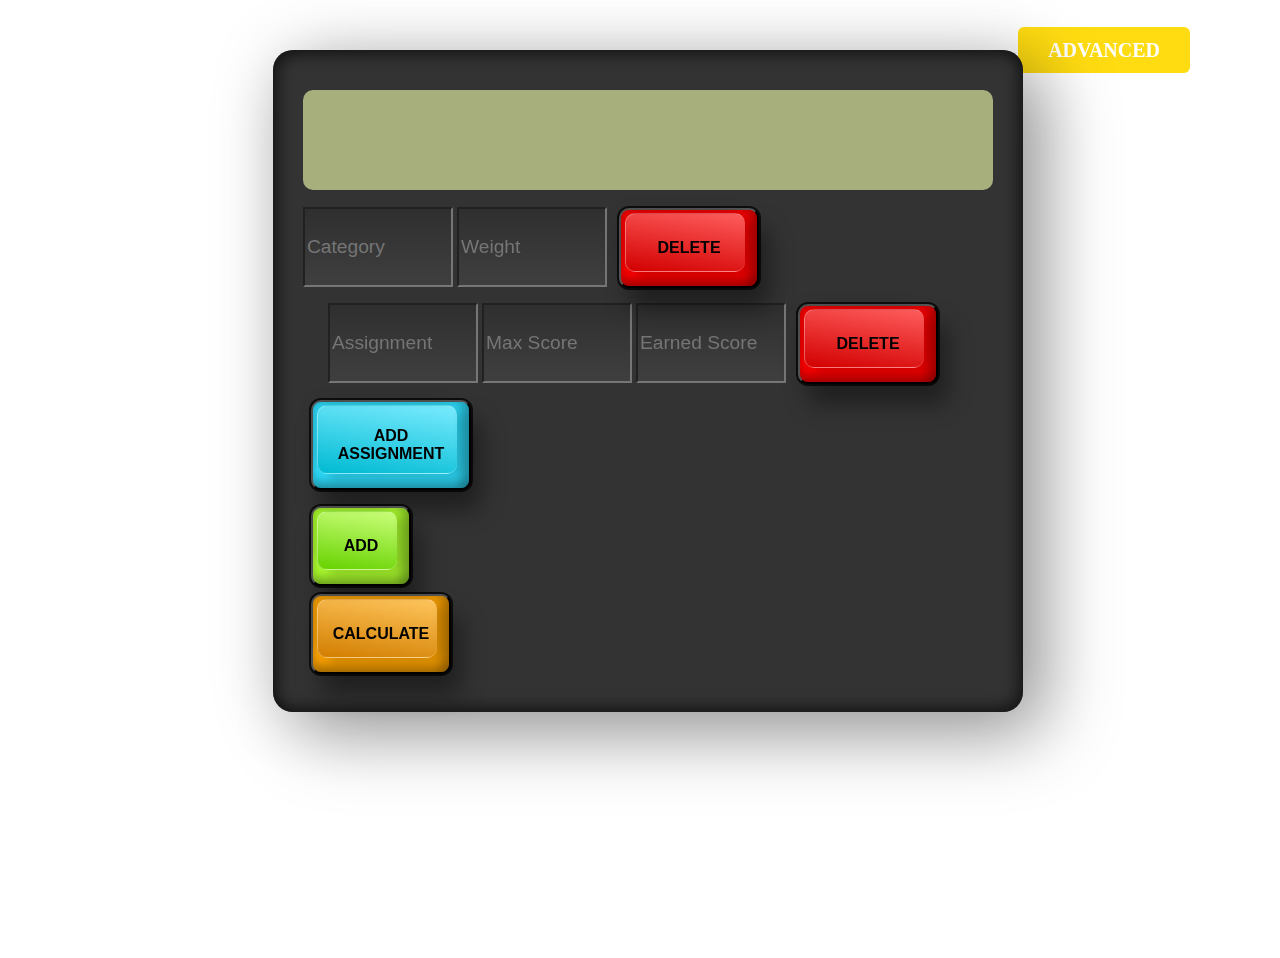
==== advanced.html @ 673f8e64 "change font of weighted average in advanced mode" ====
<!DOCTYPE html>
<html lang = "en">
    <head>
        <!-- Main CSS sheet and responsive CSS sheets -->
        <link rel="stylesheet" type="text/css" href="css/main.css">

        <!-- Bootstrap CSS -->
        <link rel="stylesheet" href="https://cdn.jsdelivr.net/npm/bootstrap@4.6.0/dist/css/bootstrap.min.css" integrity="sha384-B0vP5xmATw1+K9KRQjQERJvTumQW0nPEzvF6L/Z6nronJ3oUOFUFpCjEUQouq2+l" crossorigin="anonymous" />
    
        <!--Font Styles-->
        <link href='https://fonts.googleapis.com/css?family=Orbitron' rel='stylesheet' type='text/css'>
        
        <meta charset = "utf-8">
        <meta http-equiv = "X-UA-Compatible" content = "IE=edge">
        <meta name = "description" content = "Calculate your weighted average in a class.">
        <meta name = "viewport" content = "width=device-width, initial-scale=1">

        <title>Advanced Grade Calculator</title>
    </head>
    <body class = "background">
        <nav class="navbar navbar-dark bg-dark">
            <div class="container-fluid">
                <header class = "navbar">
                    <ul>
                        <li><a href="index.html">Basic</a></li>
                        <li><a class = "active" href = "advanced.html">Advanced</a></li>
                    </ul>
                </header>
            </div>
        </nav>
        <div class = "container">
            <div class = "basic" id="basic">
                <div class = "main">
                    <div class = "calculator-section">
                        <input type = "text" class = "value" id = "finalGrade" readonly name ="txt">
                        <div class ="row align-items-start">
                            <div class = "col-xs-12 col-sm-12 col-md-12 col-lg-12" id = "inputFields">
                                <div id = "category0">    
                                    <input class = "name" type = "text" placeholder = "Category">
                                    <input class = "numeric" type = "number" placeholder = "Weight" min = "0" max = "100" required>
                                    <button id = "delCategory0"class ="btn_delete"><i>Delete</i></button>
                                    <div id = "category0-assignments">
                                        <div id = "assignment0" class = "assignment">
                                            <input style =  "margin: 5px 0px 0px 25px;" class = "name" type = "text" placeholder = "Assignment">
                                            <input class = "numeric" type = "number" placeholder = "Max Score" min = "0" max = "100" required>
                                            <input class = "numeric" type = "number" placeholder = "Earned Score" min = "0" max = "100" required>
                                            <button id = "delAssignment0" class ="btn_delete"><i>Delete</i></button>
                                        </div>
                                    </div>
                                    <button id = "newAssignment0" class = "btn_add_assignment"><i>Add Assignment</i></button>
                                </div>
                            </div>
                        </div>
                        <div class="row align-items-end">
                            <div class="col-xs-12 col-sm-12 col-md-6 col-lg-6">
                                <button id = "newCategory" class = "btn_add"><i>Add</i></button>
                            </div>
                            <div class="col">
                                <button id = "calculate" class ="btn_calculate" ><i>calculate</i></button>
                            </div>
                        </div>
                    </div>
                </div>
            </div>
        </div>
        <script src = "js/jquery-3.6.0.min.js"></script>
        <script src = "js/advanced/advancedInputFields.js"></script>
        <script src = "js/advanced/Assignment.js"></script>
        <script src = "js/advanced/advancedCategory.js"></script>
        <script src = "js/advanced/advancedMode.js"></script>
        <script src = "js/advanced/advancedCalculate.js"></script>
    </body>
</html>
---- css/main.css ----
/* General CSS Styling for all elements */
* {
    box-sizing: border-box;
}

.background {
    width: 100%;
    height: 100vh;
    background-size: cover;
    background-position: center;
    background-repeat: no-repeat;
    background-attachment: fixed;
}

.navbar {
    position:fixed;
    top:0;
    left:0;
    width:100%;
    height: 100px;
    padding:10px 90px;
    box-sizing: border-box;
    border-bottom: 1px solid #fff;
}

.navbar ul {
    list-style: none;
    margin: 0;
    padding: 0;
    float: right;
    display:flex;
}

.navbar ul li a {
    line-height: 80px;
    padding: 12px 30px;
    text-decoration: None;
    font-size: 20px;
    font-weight: bold;
    color:white;
    text-transform: uppercase;
    transition: all ease 0.5s;

}

.navbar ul li a:hover {
    background: rgba(255, 217, 0, 0.932);;
    border-radius: 6px;
}

.navbar ul li a.active {
    background:rgba(255, 217, 0, 0.932);
    border-radius: 6px;
}

.main {
    position: relative;
    width: 750px;
    min-height: 400px;
    background: #333;
    padding:40px 30px 30px;
    border-radius: 20px;
    margin: auto;
    margin-top:50px;
    box-shadow: 25px 25px 75px rgba(0,0,0,0.25),
    10px 10px 70px rgba(0,0,0,0.25),
    inset -5px -5px 15px rgba(0,0,0,0.5),
    inset 5px 5px 15px rgba(0,0,0,0.5);

}

/* encases the save/upload buttons */
.submain {
    position: relative;
    width: 750px;
    height: 75px;
    background: #333;
    padding:20px 30px 30px;
    border-radius: 20px;
    margin: auto;
    margin-top:50px;
    box-shadow: 25px 25px 75px rgba(0,0,0,0.25),
    10px 10px 70px rgba(0,0,0,0.25),
    inset -5px -5px 15px rgba(0,0,0,0.5),
    inset 5px 5px 15px rgba(0,0,0,0.5);
}

.label {
    color:white;
    font-family:Arial, Helvetica, sans-serif;
    padding-right: 10px;
}

/* space the upload and save data button */
.space {
    margin-right:10px ;
    margin-left:10px;
}

.calculator-section {
    position: relative;
    display:grid
}

/* design for finalGrade display*/
.calculator-section .value {
    position: relative;
    height: 100px;
    width: 100%;
    border: none;
    outline: none;
    background: #a7af7c;
    margin-bottom: 10px;
    border-radius: 10px;
    text-align: right;
    font-size:6.2em;
    color:black;
    font-family: 'Orbitron', sans-serif;
}

/*design for input fields*/
.calculator-section input {
    width: 150px;
    height: 80px;
    background: linear-gradient(180deg,#2f2f2f, #3f3f3f );
    color:white;
    font-size:1.2em;

}

/*design for buttons*/
.calculator-section button {
    position:relative;
    display:grid;
    place-items: center;
    width: 80px;
    height: 80px;
    margin: 8px;
    background: linear-gradient(180deg,#2f2f2f, #3f3f3f );
    box-shadow: inset -8px 0 8px rgba(0,0,0,0.25),
    inset 0 -8px 8px rgba(0,0,0,0.25),
    0 0 0 2px rgba(0,0,0,0.75),
    10px 20px 25px rgba(0,0,0,0.4);
    user-select: None;
    cursor: pointer;
    font-weight: bold;
    border-radius: 10px;
}

.calculator-section button::before {
    content: '';
    position: absolute;
    top: 3px; 
    left: 4px;
    bottom: 14px;
    right: 12px;
    background: linear-gradient(9deg,#2f2f2f, #4d4d4d);
    border-radius: 10px;
    box-shadow: -5px -5px 15px rgba(0,0,0,0.1),
    10px 5px 10px rgba(0,0,0,0.15);
    border-left: 1px solid #0004;
    border-bottom: 1px solid #0004;
    border-top: 1px solid #0004;
}

.calculator-section .btn_delete {
    display: inline;
    width: 140px;
    background: #f00;
}

.calculator-section .btn_delete::before {
    background:linear-gradient(9deg,#d20000, #ffffff5c);
    border-left: 1px solid #fff4;
    border-bottom: 1px solid #fff4;
    border-top: 1px solid #fff4;
}

.calculator-section .btn_add {
    width: 100px;
    background: greenyellow; 
}

.calculator-section .btn_add::before {
    background:linear-gradient(9deg,#66d200, #ffffff5c);
    border-left: 1px solid #fff4;
    border-bottom: 1px solid #fff4;
    border-top: 1px solid #fff4;
}
  
.calculator-section .btn_calculate {
    width: 140px;
    background: orange;
}

.calculator-section .btn_calculate::before {
    background:linear-gradient(9deg,#d27e00, #ffffff5c);
    border-left: 1px solid #fff4;
    border-bottom: 1px solid #fff4;
    border-top: 1px solid #fff4;
}

.calculator-section .btn_add_assignment{
    height: 90px;
    width: 160px;
    background: rgb(47, 224, 255); 
}

.calculator-section .btn_add_assignment::before{
    background:linear-gradient(9deg,#00bad2, #ffffff5c);
    border-left: 1px solid #fff4;
    border-bottom: 1px solid #fff4;
    border-top: 1px solid #fff4;
}
  

/*text of each button*/
.calculator-section button i {
    position: relative;
    font-style: normal;
    font-size: 1.2em;
    text-transform: uppercase;
}

/*Quillan's shitty CSS that will probably need to be altered or deleted*/
.calculator-section .btn-upload {
    width: 140px;
    background: rgba(238, 204, 10, 0.932);;
}

.calculator-section .btn-upload::before{
    background:linear-gradient(9deg,rgba(255, 217, 0, 0.932), #ffffff5c);
    border-left: 1px solid #fff4;
    border-bottom: 1px solid #fff4;
    border-top: 1px solid #fff4;
    
}

.calculator-section .btn-download {
    width: 140px;
    background: rgba(255, 217, 0, 0.932);;

}

.calculator-section .btn-download::before {
 
    background:linear-gradient(9deg,rgba(255, 217, 0, 0.932), #ffffff5c);
    border-left: 1px solid #fff4;
    border-bottom: 1px solid #fff4;
    border-top: 1px solid #fff4;
}

/*
CSS for the right column of the Basic Calculator page
*/
.row .rightColumn {
    margin-top: 50px;
}

.row .rightColumn #basicExample table, .row .rightColumn #basicExample th, .row .rightColumn #basicExample td {
    border: 1px solid black;
    border-radius: 10px;
}

.row .rightColumn #basicExample th, .row .rightColumn #basicExample td {
    padding: 5px;
}

/* Source: https://www.w3schools.com/howto/howto_css_arrows.asp */
.arrow {
    border: solid black;
    border-width: 0px 3px 3px 0px;
    display: inline-block;
    padding: 5px;
    cursor: pointer;
}

.rightArrow {
    transform: rotate(-45deg);
    -webkit-transform: rotate(-45deg);
}

.downArrow {
    transform: rotate(45deg);
    -webkit-transform: rotate(45deg);
}
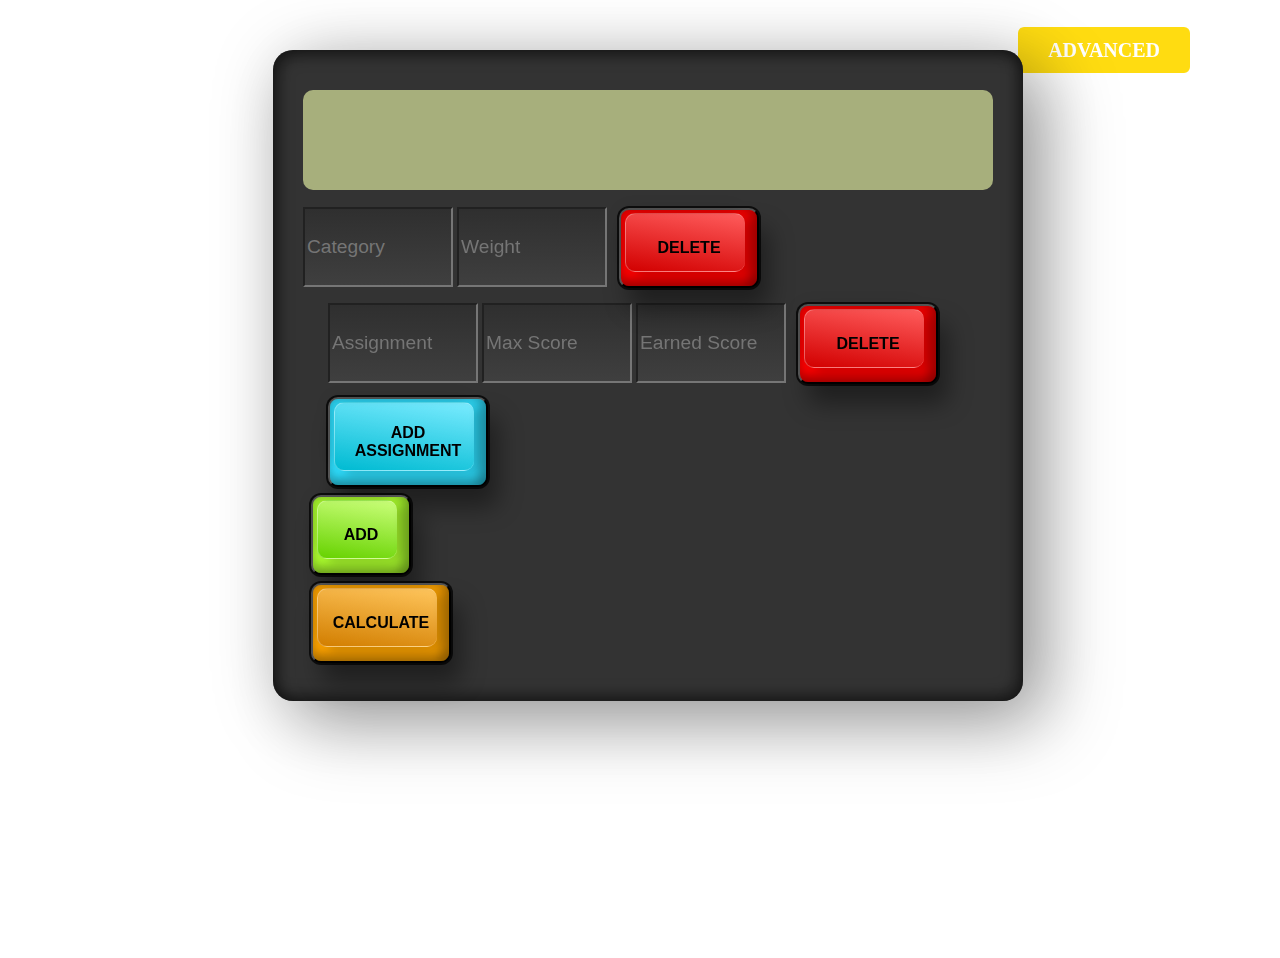
==== commit 5d5cc5e7: "FIXED THE BUGgit config user.namegit config user.name" ====
--- a/advanced.html
+++ b/advanced.html
@@ -47,7 +47,7 @@
                                             <button id = "delAssignment0" class ="btn_delete"><i>Delete</i></button>
                                         </div>
                                     </div>
-                                    <button id = "newAssignment0" class = "btn_add_assignment"><i>Add Assignment</i></button>
+                                    <button style =  "margin: 5px 0px 0px 25px;" id = "newAssignment0" class = "btn_add_assignment"><i>Add Assignment</i></button>
                                 </div>
                             </div>
                         </div>
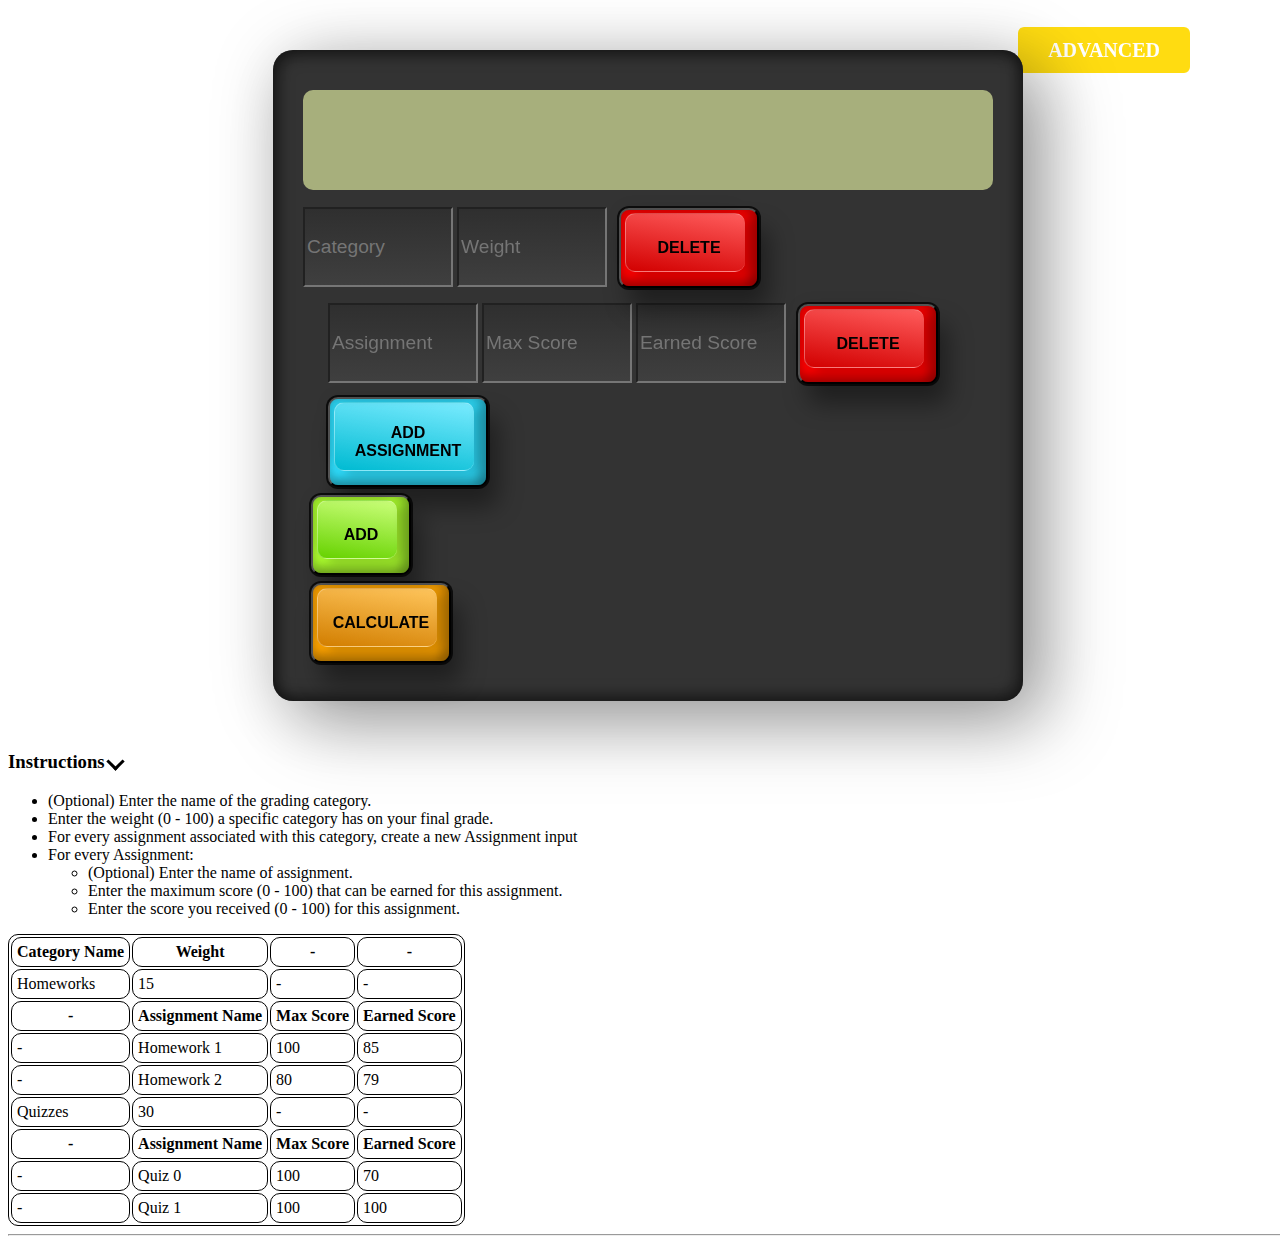
==== commit 7b1e90aa: "addded instructions for advanced calculator" ====
--- a/advanced.html
+++ b/advanced.html
@@ -28,42 +28,133 @@
                 </header>
             </div>
         </nav>
-        <div class = "container">
-            <div class = "basic" id="basic">
-                <div class = "main">
-                    <div class = "calculator-section">
-                        <input type = "text" class = "value" id = "finalGrade" readonly name ="txt">
-                        <div class ="row align-items-start">
-                            <div class = "col-xs-12 col-sm-12 col-md-12 col-lg-12" id = "inputFields">
-                                <div id = "category0">    
-                                    <input class = "name" type = "text" placeholder = "Category">
-                                    <input class = "numeric" type = "number" placeholder = "Weight" min = "0" max = "100" required>
-                                    <button id = "delCategory0"class ="btn_delete"><i>Delete</i></button>
-                                    <div id = "category0-assignments">
-                                        <div id = "assignment0" class = "assignment">
-                                            <input style =  "margin: 5px 0px 0px 25px;" class = "name" type = "text" placeholder = "Assignment">
-                                            <input class = "numeric" type = "number" placeholder = "Max Score" min = "0" max = "100" required>
-                                            <input class = "numeric" type = "number" placeholder = "Earned Score" min = "0" max = "100" required>
-                                            <button id = "delAssignment0" class ="btn_delete"><i>Delete</i></button>
+        <div class = "container-fluid">
+            <div class="row justify-content-between">
+
+                <div class="col-md-6">
+                    <div class = "basic" id="basic">
+                        <div class = "main">
+                            <div class = "calculator-section">
+                                <input type = "text" class = "value" id = "finalGrade" readonly name ="txt">
+                                <div class ="row align-items-start">
+                                    <div class = "col-xs-12 col-sm-12 col-md-12 col-lg-12" id = "inputFields">
+                                        <div id = "category0">    
+                                            <input class = "name" type = "text" placeholder = "Category">
+                                            <input class = "numeric" type = "number" placeholder = "Weight" min = "0" max = "100" required>
+                                            <button id = "delCategory0"class ="btn_delete"><i>Delete</i></button>
+                                            <div id = "category0-assignments">
+                                                <div id = "assignment0" class = "assignment">
+                                                    <input style =  "margin: 5px 0px 0px 25px;" class = "name" type = "text" placeholder = "Assignment">
+                                                    <input class = "numeric" type = "number" placeholder = "Max Score" min = "0" max = "100" required>
+                                                    <input class = "numeric" type = "number" placeholder = "Earned Score" min = "0" max = "100" required>
+                                                    <button id = "delAssignment0" class ="btn_delete"><i>Delete</i></button>
+                                                </div>
+                                            </div>
+                                            <button style =  "margin: 5px 0px 0px 25px;" id = "newAssignment0" class = "btn_add_assignment"><i>Add Assignment</i></button>
                                         </div>
                                     </div>
-                                    <button style =  "margin: 5px 0px 0px 25px;" id = "newAssignment0" class = "btn_add_assignment"><i>Add Assignment</i></button>
                                 </div>
-                            </div>
-                        </div>
-                        <div class="row align-items-end">
-                            <div class="col-xs-12 col-sm-12 col-md-6 col-lg-6">
-                                <button id = "newCategory" class = "btn_add"><i>Add</i></button>
-                            </div>
-                            <div class="col">
-                                <button id = "calculate" class ="btn_calculate" ><i>calculate</i></button>
+                                <div class="row align-items-end">
+                                    <div class="col-xs-12 col-sm-12 col-md-6 col-lg-6">
+                                        <button id = "newCategory" class = "btn_add"><i>Add</i></button>
+                                    </div>
+                                    <div class="col">
+                                        <button id = "calculate" class ="btn_calculate" ><i>calculate</i></button>
+                                    </div>
+                                </div>
                             </div>
                         </div>
                     </div>
                 </div>
+                <div class = "rightColumn col-md-6">
+                    <div class = "container-fluid">
+                        <h3 id = "helpSectionToggle">Instructions <i class = "arrow downArrow" id = "helpArrow"></i></h3>
+                        <div class = "row" id = "helpSection">
+                            <div class = "col-xs-12 col-sm-12 col-md-6 col-lg-6">
+                                <ul>
+                                    <li>(Optional) Enter the name of the grading category.</li>
+                                    <li>Enter the weight (0 - 100) a specific category has on your final grade.</li>
+                                    <li>For every assignment associated with this category, create a new Assignment input</li>
+                                    <li>For every Assignment:</li>
+                                    <ul>
+                                        <li>(Optional) Enter the name of assignment.</li>
+                                        <li>Enter the maximum score (0 - 100) that can be earned for this assignment.</li>
+                                        <li>Enter the score you received (0 - 100) for this assignment.</li>
+                                    </ul>
+                                </ul>
+                            </div>
+                            <div class = "col-xs-12 col-sm-12 col-md-6 col-lg-6" id = "basicExample">
+                                <table>
+                                    <tr>
+                                        <th>Category Name</th>
+                                        <th>Weight</th>
+                                        <th>-</th>
+                                        <th>-</th>
+                                    </tr>
+                                    <tr>
+                                        <td>Homeworks</td>
+                                        <td>15</td>
+                                        <td>-</td>
+                                        <td>-</td>
+                                    </tr>
+                                    <tr>
+                                        <th>-</th>
+                                        <th>Assignment Name</th>
+                                        <th>Max Score</th>
+                                        <th>Earned Score</th>
+                                    </tr>
+                                    <tr>
+                                        <td>-</td>
+                                        <td>Homework 1</td>
+                                        <td>100</td>
+                                        <td>85</td>
+                                    </tr>
+                                    <tr>
+                                        <td>-</td>
+                                        <td>Homework 2</td>
+                                        <td>80</td>
+                                        <td>79</td>
+                                    </tr>
+                                    <tr>
+                                        <td>Quizzes</td>
+                                        <td>30</td>
+                                        <td>-</td>
+                                        <td>-</td>
+                                    </tr>
+                                    <tr>
+                                        <th>-</th>
+                                        <th>Assignment Name</th>
+                                        <th>Max Score</th>
+                                        <th>Earned Score</th>
+                                    </tr>
+                                    <tr>
+                                        <td>-</td>
+                                        <td>Quiz 0</td>
+                                        <td>100</td>
+                                        <td>70</td>
+                                    </tr>
+                                    <tr>
+                                        <td>-</td>
+                                        <td>Quiz 1</td>
+                                        <td>100</td>
+                                        <td>100</td>
+                                    </tr>
+                                </table>
+                            </div>
+                        </div>
+                        <hr>
+                        <div class = "row">
+                            <div id = "gradeSummary">
+                                <h3>Grade Summary:</h3>
+                                <span id = "gradeSummaryText"></span>
+                            </div>
+                        </div>
+                    </div>                    
+                </div>
             </div>
         </div>
         <script src = "js/jquery-3.6.0.min.js"></script>
+        <script src = "js/advanced/advanced.js"></script>
         <script src = "js/advanced/advancedInputFields.js"></script>
         <script src = "js/advanced/Assignment.js"></script>
         <script src = "js/advanced/advancedCategory.js"></script>
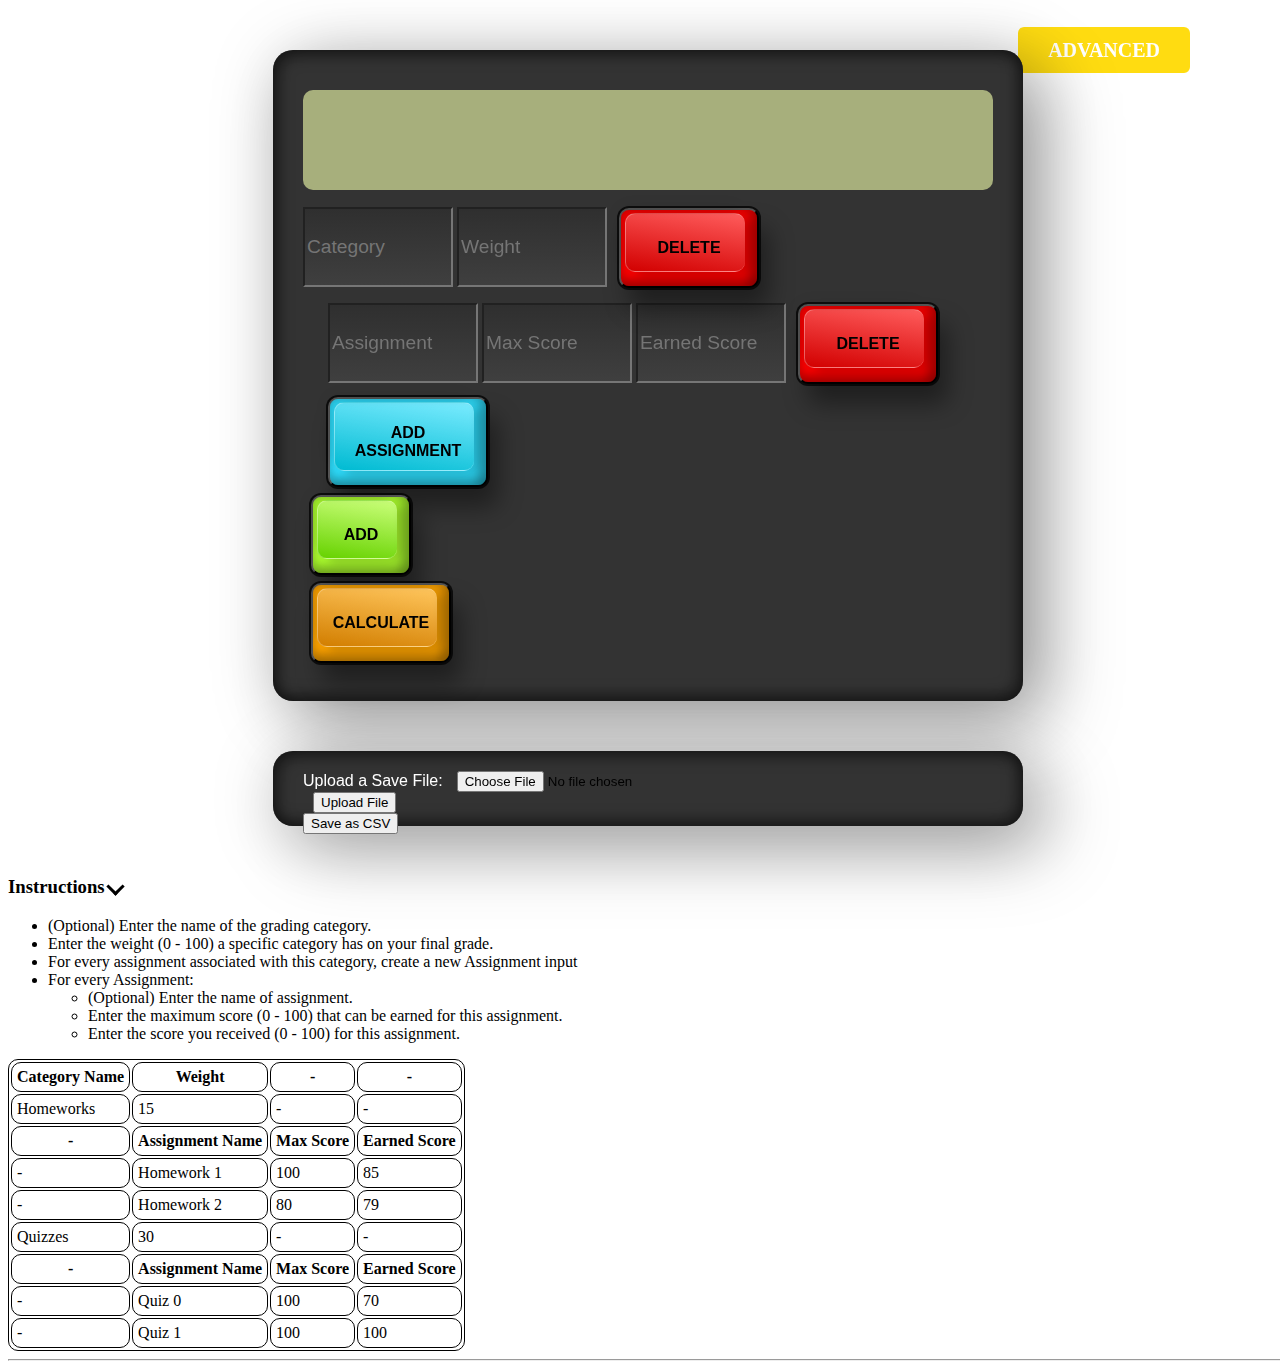
==== commit b36994d1: "started advanced upload" ====
--- a/advanced.html
+++ b/advanced.html
@@ -1,7 +1,7 @@
 <!DOCTYPE html>
 <html lang = "en">
     <head>
-        <!-- Main CSS sheet and responsive CSS sheets -->
+        <!-- Main CSS sheet -->
         <link rel="stylesheet" type="text/css" href="css/main.css">
 
         <!-- Bootstrap CSS -->
@@ -63,6 +63,18 @@
                                     </div>
                                 </div>
                             </div>
+                        </div>
+                        <div class="submain">
+                            <form class="form-inline">
+                                <div class="form-group">
+                                    <label class="label" for="files">Upload a Save File:</label>
+                                    <input type="file" id="files"  class="form-control" accept=".csv" required />
+                                </div>
+                                <div class="form-group">
+                                    <button class="space" type="submit" id="submit-file" class="btn-upload">Upload File</button>
+                                </div>
+                                <button id="download-sheet" class="btn-download" onclick="downloadSheet()">Save as CSV</button>
+                            </form>
                         </div>
                     </div>
                 </div>
@@ -144,7 +156,7 @@
                         </div>
                         <hr>
                         <div class = "row">
-                            <div id = "gradeSummary">
+                            <div id = "gradeSummary" class = "col-xs-12 col-sm-12 col-md-12 col-lg-12">
                                 <h3>Grade Summary:</h3>
                                 <span id = "gradeSummaryText"></span>
                             </div>
@@ -154,11 +166,13 @@
             </div>
         </div>
         <script src = "js/jquery-3.6.0.min.js"></script>
+        <script src = "js/papaparse.min.js"></script>
         <script src = "js/advanced/advanced.js"></script>
         <script src = "js/advanced/advancedInputFields.js"></script>
         <script src = "js/advanced/Assignment.js"></script>
         <script src = "js/advanced/advancedCategory.js"></script>
         <script src = "js/advanced/advancedMode.js"></script>
         <script src = "js/advanced/advancedCalculate.js"></script>
+        <script src = "js/advanced/advancedSaveUploadFile.js"></script>
     </body>
 </html>--- a/css/main.css
+++ b/css/main.css
@@ -283,4 +283,8 @@
 .downArrow {
     transform: rotate(45deg);
     -webkit-transform: rotate(45deg);
+}
+
+hr {
+    background-color: black;
 }